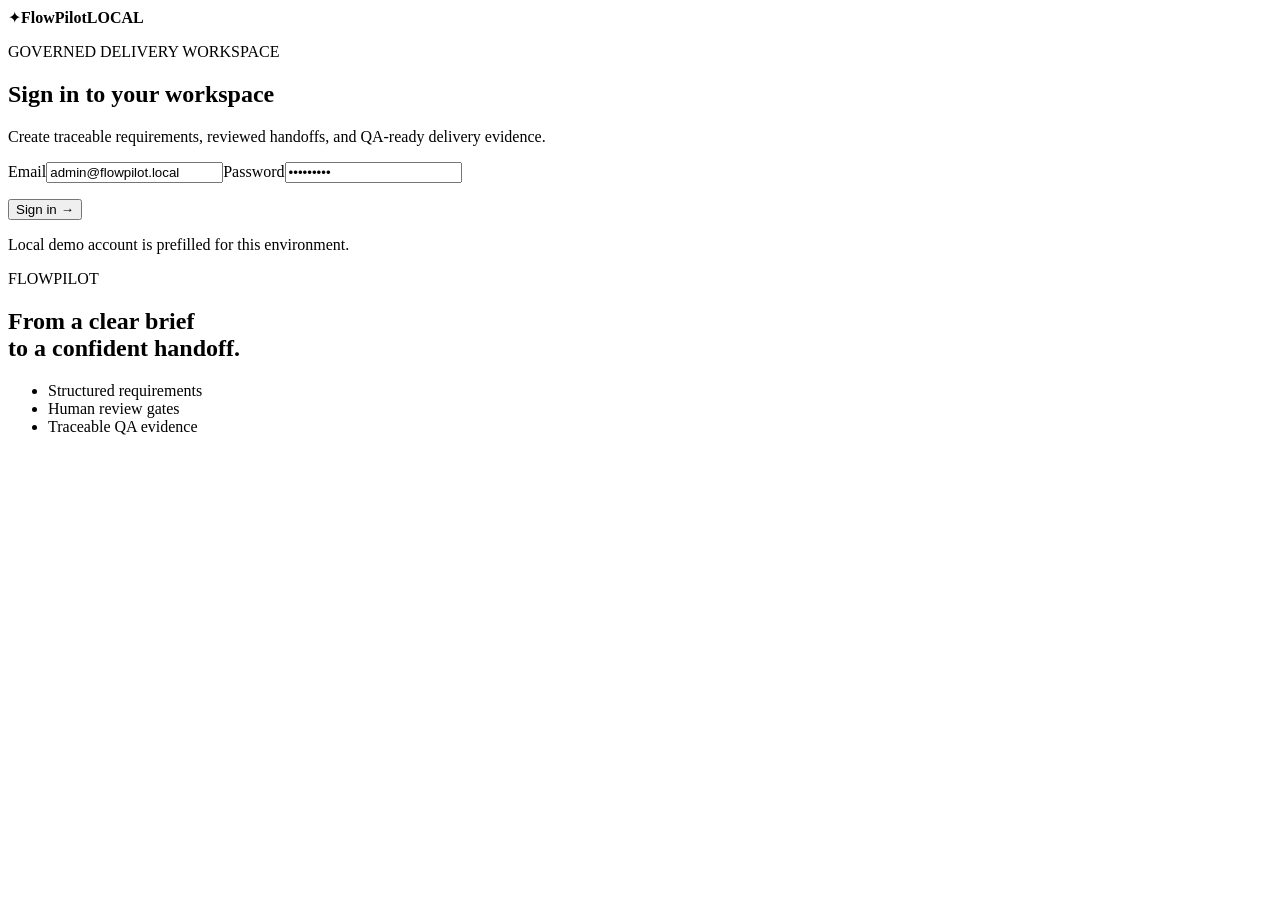
==== frontend/login.html @ 9560aec4 "Split sign-in and workspace into separate routes" ====
<!doctype html>
<html lang="en">
<head>
  <meta charset="utf-8"><meta name="viewport" content="width=device-width,initial-scale=1"><meta name="color-scheme" content="light dark">
  <title>Sign in · FlowPilot</title><link rel="stylesheet" href="/static/styles.css?v=20260808-login-page">
</head>
<body>
  <main class="login-view"><section class="login-panel" aria-labelledby="loginTitle"><div class="login-brand"><span>✦</span><strong>FlowPilot</strong><b>LOCAL</b></div><p class="eyebrow">GOVERNED DELIVERY WORKSPACE</p><h1 id="loginTitle">Sign in to your workspace</h1><p class="login-copy">Create traceable requirements, reviewed handoffs, and QA-ready delivery evidence.</p><form id="loginForm"><label>Email<input id="loginEmail" type="email" autocomplete="email" value="admin@flowpilot.local" required></label><label>Password<input id="loginPassword" type="password" autocomplete="current-password" value="flowpilot" required></label><p id="loginError" role="alert"></p><button id="loginSubmit" class="primary" type="submit">Sign in <i>→</i></button></form><p class="login-help">Local demo account is prefilled for this environment.</p></section><aside class="login-aside" aria-hidden="true"><span>FLOWPILOT</span><h2>From a clear brief<br>to a confident handoff.</h2><ul><li>Structured requirements</li><li>Human review gates</li><li>Traceable QA evidence</li></ul></aside></main>
  <script>
    const form=document.getElementById('loginForm'),button=document.getElementById('loginSubmit'),error=document.getElementById('loginError');
    form.addEventListener('submit',async event=>{event.preventDefault();error.textContent='';button.disabled=true;button.textContent='Signing in…';try{const response=await fetch('/api/auth/login',{method:'POST',headers:{'Content-Type':'application/json'},body:JSON.stringify({email:document.getElementById('loginEmail').value,password:document.getElementById('loginPassword').value})});const json=await response.json();if(!response.ok||!json.success)throw Error(json.error?.message||'Unable to sign in.');localStorage.setItem('flowpilot.user',JSON.stringify(json.data));window.location.assign('/app')}catch(failure){error.textContent=failure.message;button.disabled=false;button.innerHTML='Sign in <i>→</i>'}});
    try{if(JSON.parse(localStorage.getItem('flowpilot.user')||'null')?.name)window.location.replace('/app')}catch(_){localStorage.removeItem('flowpilot.user')}
  </script>
</body>
</html>
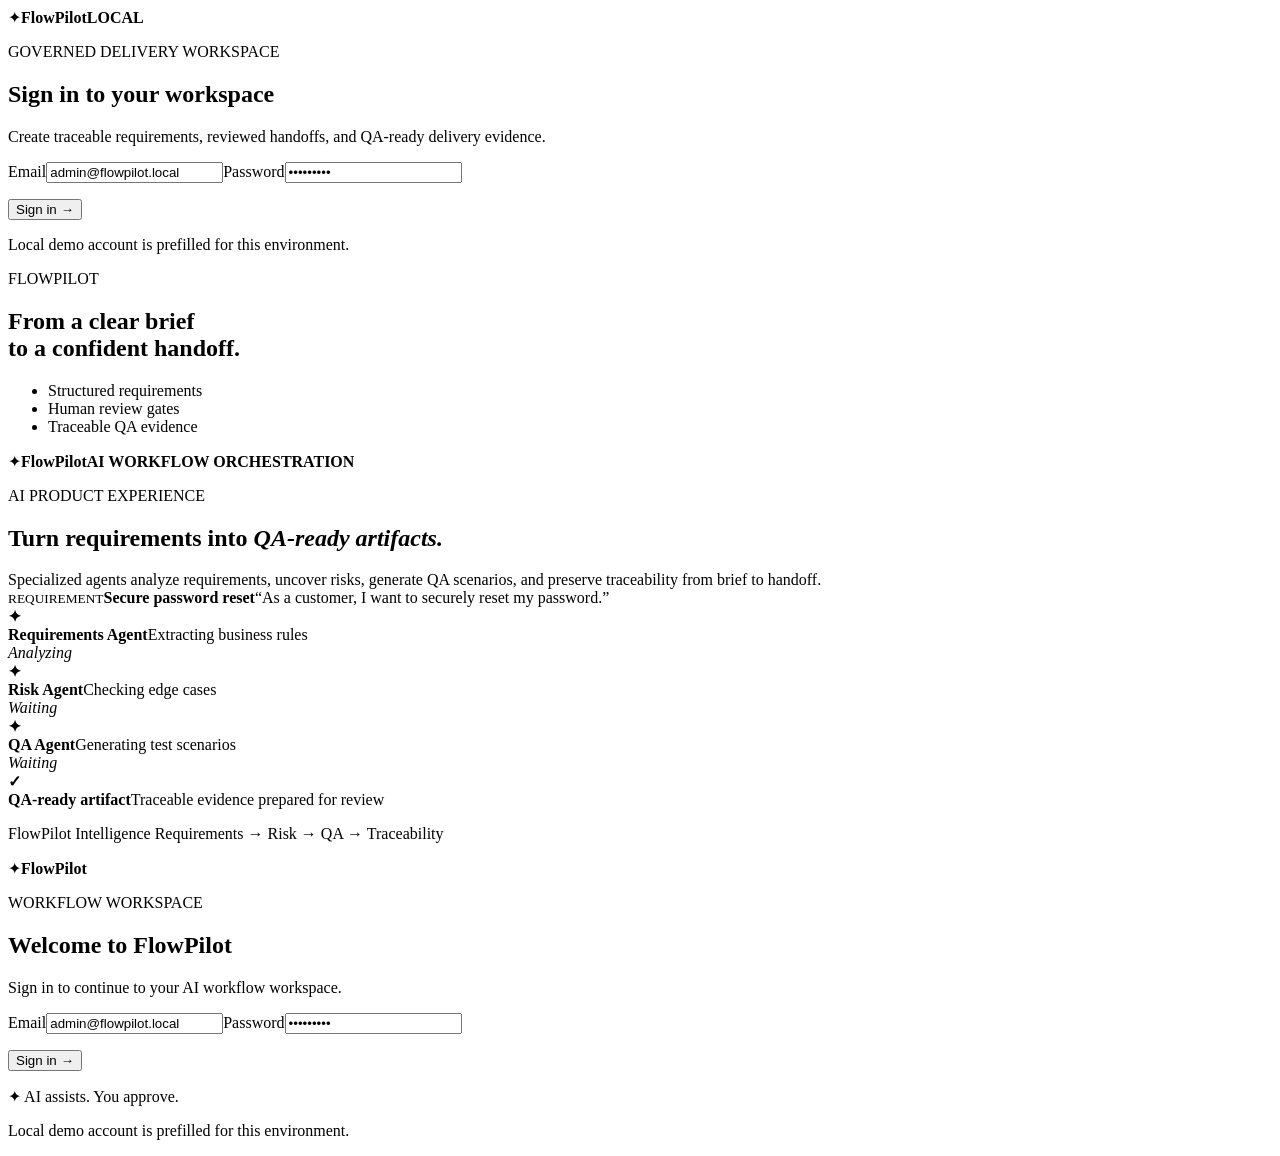
==== commit 0b3807ab: "Redesign login as AI workflow product entry" ====
--- a/frontend/login.html
+++ b/frontend/login.html
@@ -3,13 +3,35 @@
 <head>
   <meta charset="utf-8"><meta name="viewport" content="width=device-width,initial-scale=1"><meta name="color-scheme" content="light dark">
   <title>Sign in · FlowPilot</title><link rel="stylesheet" href="/static/styles.css?v=20260808-login-page">
+  <link rel="stylesheet" href="/static/styles.css?v=20260809-premium-login">
 </head>
 <body>
   <main class="login-view"><section class="login-panel" aria-labelledby="loginTitle"><div class="login-brand"><span>✦</span><strong>FlowPilot</strong><b>LOCAL</b></div><p class="eyebrow">GOVERNED DELIVERY WORKSPACE</p><h1 id="loginTitle">Sign in to your workspace</h1><p class="login-copy">Create traceable requirements, reviewed handoffs, and QA-ready delivery evidence.</p><form id="loginForm"><label>Email<input id="loginEmail" type="email" autocomplete="email" value="admin@flowpilot.local" required></label><label>Password<input id="loginPassword" type="password" autocomplete="current-password" value="flowpilot" required></label><p id="loginError" role="alert"></p><button id="loginSubmit" class="primary" type="submit">Sign in <i>→</i></button></form><p class="login-help">Local demo account is prefilled for this environment.</p></section><aside class="login-aside" aria-hidden="true"><span>FLOWPILOT</span><h2>From a clear brief<br>to a confident handoff.</h2><ul><li>Structured requirements</li><li>Human review gates</li><li>Traceable QA evidence</li></ul></aside></main>
+  <main class="premium-login" aria-labelledby="premiumLoginTitle">
+    <section class="product-story" aria-label="How FlowPilot works">
+      <div class="story-brand"><span aria-hidden="true">&#10022;</span><strong>FlowPilot</strong><b>AI WORKFLOW ORCHESTRATION</b></div>
+      <div class="story-copy"><p>AI PRODUCT EXPERIENCE</p><h1>Turn requirements into <em>QA-ready artifacts.</em></h1><span>Specialized agents analyze requirements, uncover risks, generate QA scenarios, and preserve traceability from brief to handoff.</span></div>
+      <div class="workflow-demo" aria-label="FlowPilot agent workflow demonstration">
+        <article class="demo-requirement"><small>REQUIREMENT</small><strong>Secure password reset</strong><span>“As a customer, I want to securely reset my password.”</span></article>
+        <i class="demo-connector"></i>
+        <article class="demo-agent requirement-agent"><b>&#10022;</b><div><strong>Requirements Agent</strong><span>Extracting business rules</span></div><em>Analyzing</em></article>
+        <i class="demo-connector"></i>
+        <article class="demo-agent risk-agent"><b>&#10022;</b><div><strong>Risk Agent</strong><span>Checking edge cases</span></div><em>Waiting</em></article>
+        <i class="demo-connector"></i>
+        <article class="demo-agent qa-agent"><b>&#10022;</b><div><strong>QA Agent</strong><span>Generating test scenarios</span></div><em>Waiting</em></article>
+        <i class="demo-connector"></i>
+        <article class="demo-artifact"><b>&#10003;</b><div><strong>QA-ready artifact</strong><span>Traceable evidence prepared for review</span></div></article>
+      </div>
+      <p class="story-status"><i></i> FlowPilot Intelligence <span>Requirements &rarr; Risk &rarr; QA &rarr; Traceability</span></p>
+    </section>
+    <section class="premium-auth"><div class="auth-card"><div class="auth-brand"><span aria-hidden="true">&#10022;</span><strong>FlowPilot</strong></div><p class="eyebrow">WORKFLOW WORKSPACE</p><h2 id="premiumLoginTitle">Welcome to FlowPilot</h2><p>Sign in to continue to your AI workflow workspace.</p><form id="premiumLoginForm"><label>Email<input id="premiumLoginEmail" type="email" autocomplete="email" value="admin@flowpilot.local" required></label><label>Password<input id="premiumLoginPassword" type="password" autocomplete="current-password" value="flowpilot" required></label><p id="premiumLoginError" role="alert"></p><button id="premiumLoginSubmit" class="primary" type="submit">Sign in <i>&rarr;</i></button></form><p class="auth-control">&#10022; AI assists. You approve.</p><p class="login-help">Local demo account is prefilled for this environment.</p></div></section>
+  </main>
   <script>
     const form=document.getElementById('loginForm'),button=document.getElementById('loginSubmit'),error=document.getElementById('loginError');
     form.addEventListener('submit',async event=>{event.preventDefault();error.textContent='';button.disabled=true;button.textContent='Signing in…';try{const response=await fetch('/api/auth/login',{method:'POST',headers:{'Content-Type':'application/json'},body:JSON.stringify({email:document.getElementById('loginEmail').value,password:document.getElementById('loginPassword').value})});const json=await response.json();if(!response.ok||!json.success)throw Error(json.error?.message||'Unable to sign in.');localStorage.setItem('flowpilot.user',JSON.stringify(json.data));window.location.assign('/app')}catch(failure){error.textContent=failure.message;button.disabled=false;button.innerHTML='Sign in <i>→</i>'}});
     try{if(JSON.parse(localStorage.getItem('flowpilot.user')||'null')?.name)window.location.replace('/app')}catch(_){localStorage.removeItem('flowpilot.user')}
+    const premiumForm=document.getElementById('premiumLoginForm'),premiumButton=document.getElementById('premiumLoginSubmit'),premiumError=document.getElementById('premiumLoginError');
+    premiumForm.addEventListener('submit',async event=>{event.preventDefault();premiumError.textContent='';premiumButton.disabled=true;premiumButton.textContent='Signing you in…';try{const response=await fetch('/api/auth/login',{method:'POST',headers:{'Content-Type':'application/json'},body:JSON.stringify({email:document.getElementById('premiumLoginEmail').value,password:document.getElementById('premiumLoginPassword').value})});const json=await response.json();if(!response.ok||!json.success)throw Error('We couldn’t sign you in. Check your credentials and try again.');localStorage.setItem('flowpilot.user',JSON.stringify(json.data));window.location.assign('/app')}catch(_){premiumError.textContent='We couldn’t sign you in. Check your credentials and try again.';premiumButton.disabled=false;premiumButton.innerHTML='Sign in <i>→</i>'}});
   </script>
 </body>
 </html>
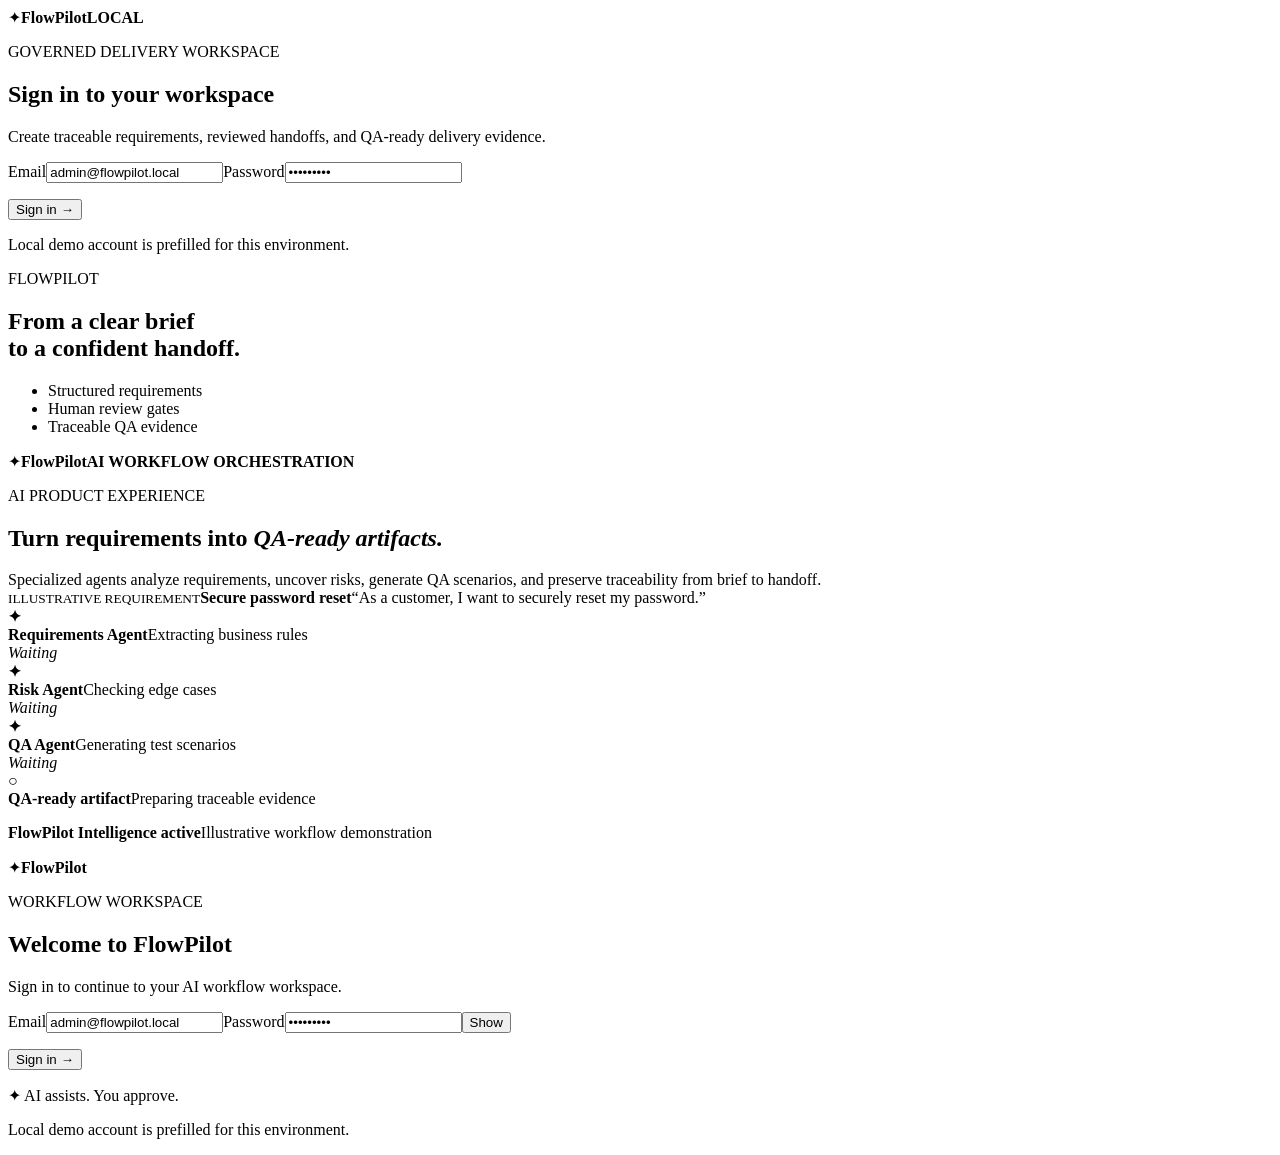
==== commit fb4a146a: "Add interactive login workflow motion" ====
--- a/frontend/login.html
+++ b/frontend/login.html
@@ -8,23 +8,23 @@
 <body>
   <main class="login-view"><section class="login-panel" aria-labelledby="loginTitle"><div class="login-brand"><span>✦</span><strong>FlowPilot</strong><b>LOCAL</b></div><p class="eyebrow">GOVERNED DELIVERY WORKSPACE</p><h1 id="loginTitle">Sign in to your workspace</h1><p class="login-copy">Create traceable requirements, reviewed handoffs, and QA-ready delivery evidence.</p><form id="loginForm"><label>Email<input id="loginEmail" type="email" autocomplete="email" value="admin@flowpilot.local" required></label><label>Password<input id="loginPassword" type="password" autocomplete="current-password" value="flowpilot" required></label><p id="loginError" role="alert"></p><button id="loginSubmit" class="primary" type="submit">Sign in <i>→</i></button></form><p class="login-help">Local demo account is prefilled for this environment.</p></section><aside class="login-aside" aria-hidden="true"><span>FLOWPILOT</span><h2>From a clear brief<br>to a confident handoff.</h2><ul><li>Structured requirements</li><li>Human review gates</li><li>Traceable QA evidence</li></ul></aside></main>
   <main class="premium-login" aria-labelledby="premiumLoginTitle">
-    <section class="product-story" aria-label="How FlowPilot works">
+    <section class="product-story" id="productStory" aria-label="How FlowPilot works">
       <div class="story-brand"><span aria-hidden="true">&#10022;</span><strong>FlowPilot</strong><b>AI WORKFLOW ORCHESTRATION</b></div>
       <div class="story-copy"><p>AI PRODUCT EXPERIENCE</p><h1>Turn requirements into <em>QA-ready artifacts.</em></h1><span>Specialized agents analyze requirements, uncover risks, generate QA scenarios, and preserve traceability from brief to handoff.</span></div>
-      <div class="workflow-demo" aria-label="FlowPilot agent workflow demonstration">
-        <article class="demo-requirement"><small>REQUIREMENT</small><strong>Secure password reset</strong><span>“As a customer, I want to securely reset my password.”</span></article>
-        <i class="demo-connector"></i>
-        <article class="demo-agent requirement-agent"><b>&#10022;</b><div><strong>Requirements Agent</strong><span>Extracting business rules</span></div><em>Analyzing</em></article>
-        <i class="demo-connector"></i>
-        <article class="demo-agent risk-agent"><b>&#10022;</b><div><strong>Risk Agent</strong><span>Checking edge cases</span></div><em>Waiting</em></article>
-        <i class="demo-connector"></i>
-        <article class="demo-agent qa-agent"><b>&#10022;</b><div><strong>QA Agent</strong><span>Generating test scenarios</span></div><em>Waiting</em></article>
-        <i class="demo-connector"></i>
-        <article class="demo-artifact"><b>&#10003;</b><div><strong>QA-ready artifact</strong><span>Traceable evidence prepared for review</span></div></article>
+      <div class="workflow-demo" id="workflowDemo" data-phase="initial" aria-label="Illustrative FlowPilot agent workflow demonstration">
+        <article class="demo-requirement" id="demoRequirement"><small>ILLUSTRATIVE REQUIREMENT</small><strong>Secure password reset</strong><span>“As a customer, I want to securely reset my password.”</span></article>
+        <i class="demo-connector" data-connector="requirements"></i>
+        <article class="demo-agent requirement-agent" data-agent="requirements" data-state="waiting"><b>&#10022;</b><div><strong>Requirements Agent</strong><span>Extracting business rules</span></div><em>Waiting</em></article>
+        <i class="demo-connector" data-connector="risk"></i>
+        <article class="demo-agent risk-agent" data-agent="risk" data-state="waiting"><b>&#10022;</b><div><strong>Risk Agent</strong><span>Checking edge cases</span></div><em>Waiting</em></article>
+        <i class="demo-connector" data-connector="qa"></i>
+        <article class="demo-agent qa-agent" data-agent="qa" data-state="waiting"><b>&#10022;</b><div><strong>QA Agent</strong><span>Generating test scenarios</span></div><em>Waiting</em></article>
+        <i class="demo-connector" data-connector="artifact"></i>
+        <article class="demo-artifact" data-state="waiting"><b id="artifactIcon">&#9675;</b><div><strong>QA-ready artifact</strong><span id="artifactMessage">Preparing traceable evidence</span></div></article>
       </div>
-      <p class="story-status"><i></i> FlowPilot Intelligence <span>Requirements &rarr; Risk &rarr; QA &rarr; Traceability</span></p>
+      <p class="story-status"><i></i> <strong id="demoStatus">FlowPilot Intelligence active</strong><span id="demoStatusDetail">Illustrative workflow demonstration</span></p>
     </section>
-    <section class="premium-auth"><div class="auth-card"><div class="auth-brand"><span aria-hidden="true">&#10022;</span><strong>FlowPilot</strong></div><p class="eyebrow">WORKFLOW WORKSPACE</p><h2 id="premiumLoginTitle">Welcome to FlowPilot</h2><p>Sign in to continue to your AI workflow workspace.</p><form id="premiumLoginForm"><label>Email<input id="premiumLoginEmail" type="email" autocomplete="email" value="admin@flowpilot.local" required></label><label>Password<input id="premiumLoginPassword" type="password" autocomplete="current-password" value="flowpilot" required></label><p id="premiumLoginError" role="alert"></p><button id="premiumLoginSubmit" class="primary" type="submit">Sign in <i>&rarr;</i></button></form><p class="auth-control">&#10022; AI assists. You approve.</p><p class="login-help">Local demo account is prefilled for this environment.</p></div></section>
+    <section class="premium-auth"><div class="auth-card"><div class="auth-brand"><span aria-hidden="true">&#10022;</span><strong>FlowPilot</strong></div><p class="eyebrow">WORKFLOW WORKSPACE</p><h2 id="premiumLoginTitle">Welcome to FlowPilot</h2><p>Sign in to continue to your AI workflow workspace.</p><form id="premiumLoginForm"><label>Email<input id="premiumLoginEmail" type="email" autocomplete="email" value="admin@flowpilot.local" required></label><label>Password<span class="password-control"><input id="premiumLoginPassword" type="password" autocomplete="current-password" value="flowpilot" required><button id="passwordToggle" type="button" aria-label="Show password" aria-pressed="false">Show</button></span></label><p id="premiumLoginError" role="alert"></p><button id="premiumLoginSubmit" class="primary" type="submit">Sign in <i>&rarr;</i></button></form><p class="auth-control">&#10022; AI assists. You approve.</p><p class="login-help">Local demo account is prefilled for this environment.</p></div></section>
   </main>
   <script>
     const form=document.getElementById('loginForm'),button=document.getElementById('loginSubmit'),error=document.getElementById('loginError');
@@ -33,5 +33,6 @@
     const premiumForm=document.getElementById('premiumLoginForm'),premiumButton=document.getElementById('premiumLoginSubmit'),premiumError=document.getElementById('premiumLoginError');
     premiumForm.addEventListener('submit',async event=>{event.preventDefault();premiumError.textContent='';premiumButton.disabled=true;premiumButton.textContent='Signing you in…';try{const response=await fetch('/api/auth/login',{method:'POST',headers:{'Content-Type':'application/json'},body:JSON.stringify({email:document.getElementById('premiumLoginEmail').value,password:document.getElementById('premiumLoginPassword').value})});const json=await response.json();if(!response.ok||!json.success)throw Error('We couldn’t sign you in. Check your credentials and try again.');localStorage.setItem('flowpilot.user',JSON.stringify(json.data));window.location.assign('/app')}catch(_){premiumError.textContent='We couldn’t sign you in. Check your credentials and try again.';premiumButton.disabled=false;premiumButton.innerHTML='Sign in <i>→</i>'}});
   </script>
+  <script src="/static/login-motion.js?v=20260809-motion"></script>
 </body>
 </html>
